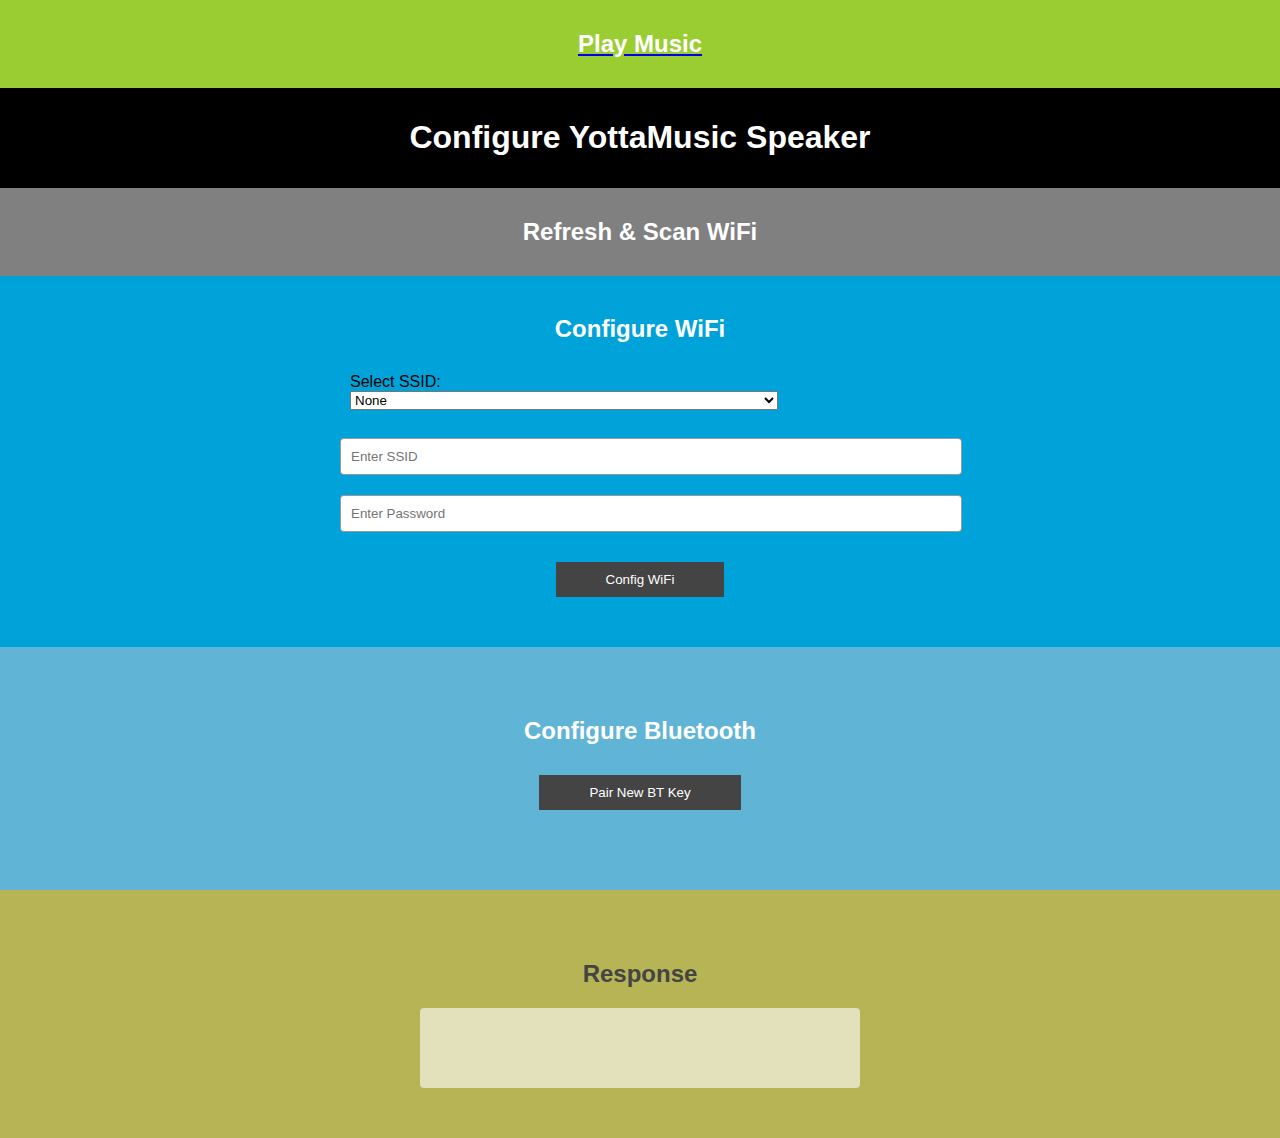
==== config.html @ 2323bcf3 "Added extra screen" ====
<!DOCTYPE html>
<html style="height: 100%;">

<head>
	<title>YottaMusic Speaker Configuration</title>
	<script src="saveAuth.js"></script>
</head>

<body style="margin: 0; height: 100%; font-family: arial;">

	<div style="height: 100%;">
		<div style="text-align: center; background: yellowgreen; padding: 10px 0;">
			<a href="/kugou"><h2 style="color: #fff; cursor: pointer; display: block;">Play Music</h2></a>
		</div>
		<div style="text-align: center; padding: 10px 0; background: black;">
			<h1 style="color: #fff;">Configure YottaMusic Speaker</h1>
		</div>
		<div style="text-align: center; background: grey; padding: 10px 0;">
			<h2 style="color: #fff; cursor: pointer; display: block;" onclick="location.reload(true)">Refresh & Scan
				WiFi</h2>
		</div>
		<div style="text-align: center; padding: 20px 0; background: #00A3D9;">
			<h2 style="color: #fff;">Configure WiFi</h2>
			<form style="text-align: left; max-width: 600px; margin: 0 auto;">
				<div class="form-group" style="padding: 10px; width:200px;">
					<label for="selectWifi">Select SSID:</label>
					<select class="form-control" id="selectWifi" onchange="updateTextBox()">
						<option value="0">None</option>
					</select>
				</div>
				<br>
				<input id="username" type="text"
					style="padding: 10px; width: 100%; border: 1px solid rgba(0,0,0,0.4); border-radius: 4px; color: #555; margin-bottom: 20px;"
					placeholder="Enter SSID" />
				<input id="password" type="password"
					style="padding: 10px; width: 100%; border: 1px solid rgba(0,0,0,0.4); border-radius: 4px; color: #555;"
					placeholder="Enter Password" />
				<input type="button"
					style="display: block; background: #444; border: none; padding: 10px 50px; margin: 30px auto; color: #fff; cursor: pointer;"
					onclick='saveWiFiSettings()' value="Config WiFi" />
			</form>
		</div>
		<div style="text-align: center; padding: 50px 0; background: rgba(7, 140, 192, 0.644);">
			<h2 style="color: #fff;">Configure Bluetooth</h2>
			<input type="submit"
				style="display: block; background: #444; border: none; padding: 10px 50px; margin: 30px auto; color: #fff; cursor: pointer;"
				value="Pair New BT Key" onclick='saveBTSettings()' />
		</div>
		<div style="text-align: center; padding: 50px 0; background: #B6B455;">
			<h2 style="color: #444;">Response</h2>
			<div id="info-div"
				style="padding: 20px; line-height: 40px; max-width: 400px; min-height: 40px; background: rgba(255,255,255,0.6); margin: 0 auto; border-radius: 4px;">
			</div>
		</div>
	</div>

</body>

</html>
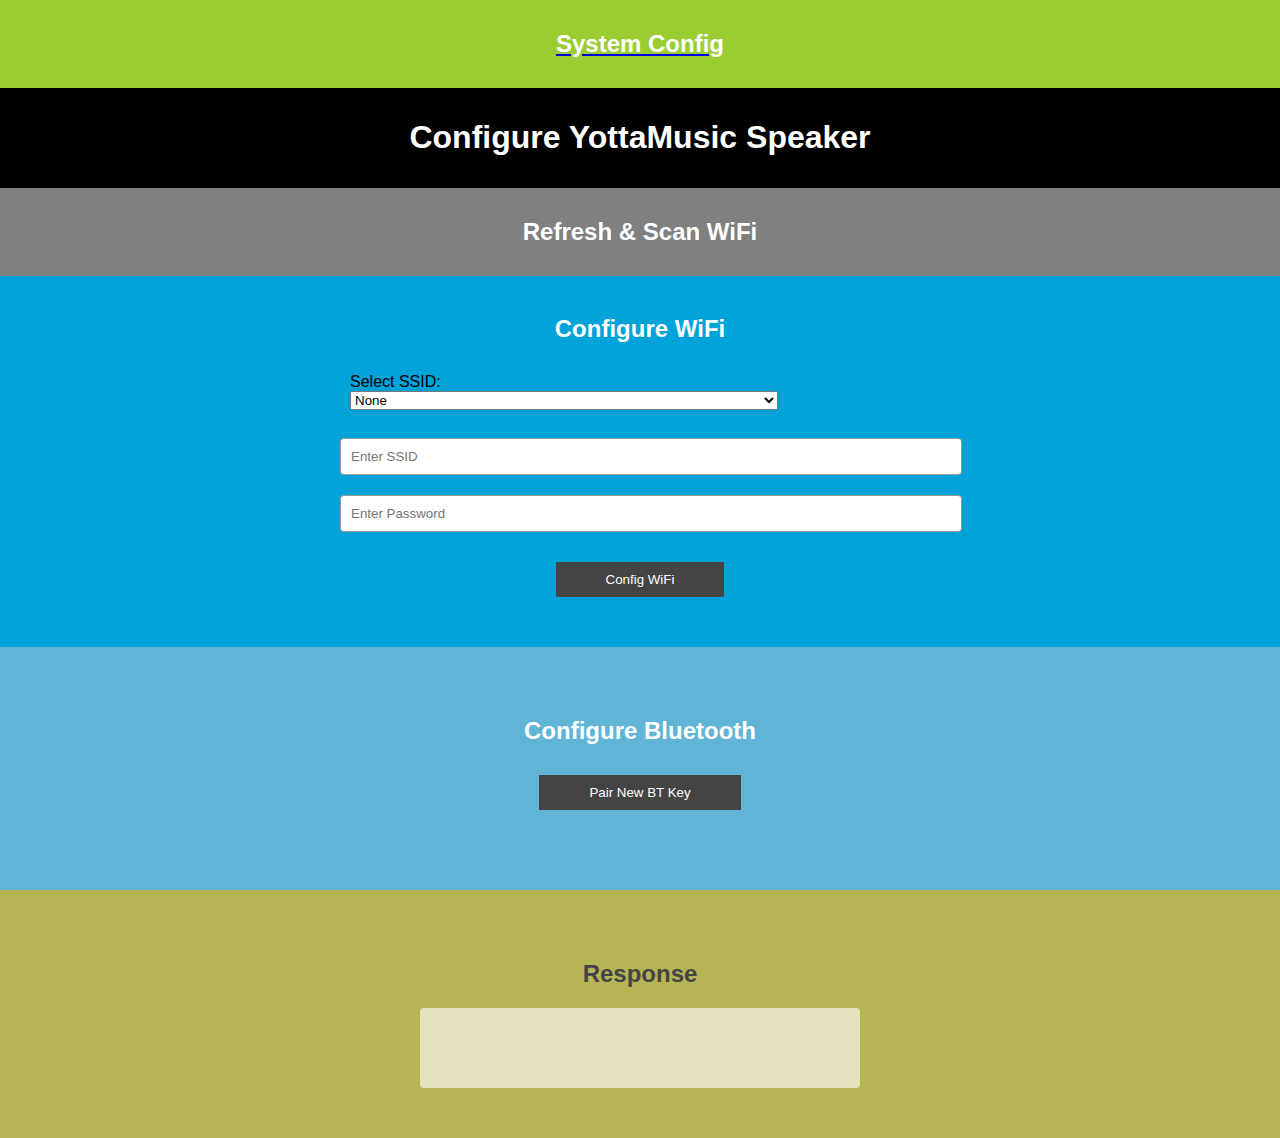
==== commit 2ff0ec9d: "Updated System Config Link" ====
--- a/config.html
+++ b/config.html
@@ -10,7 +10,7 @@
 
 	<div style="height: 100%;">
 		<div style="text-align: center; background: yellowgreen; padding: 10px 0;">
-			<a href="/kugou"><h2 style="color: #fff; cursor: pointer; display: block;">Play Music</h2></a>
+			<a href="a.html"><h2 style="color: #fff; cursor: pointer; display: block;">System Config</h2></a>
 		</div>
 		<div style="text-align: center; padding: 10px 0; background: black;">
 			<h1 style="color: #fff;">Configure YottaMusic Speaker</h1>
@@ -56,4 +56,4 @@
 
 </body>
 
-</html>+</html>
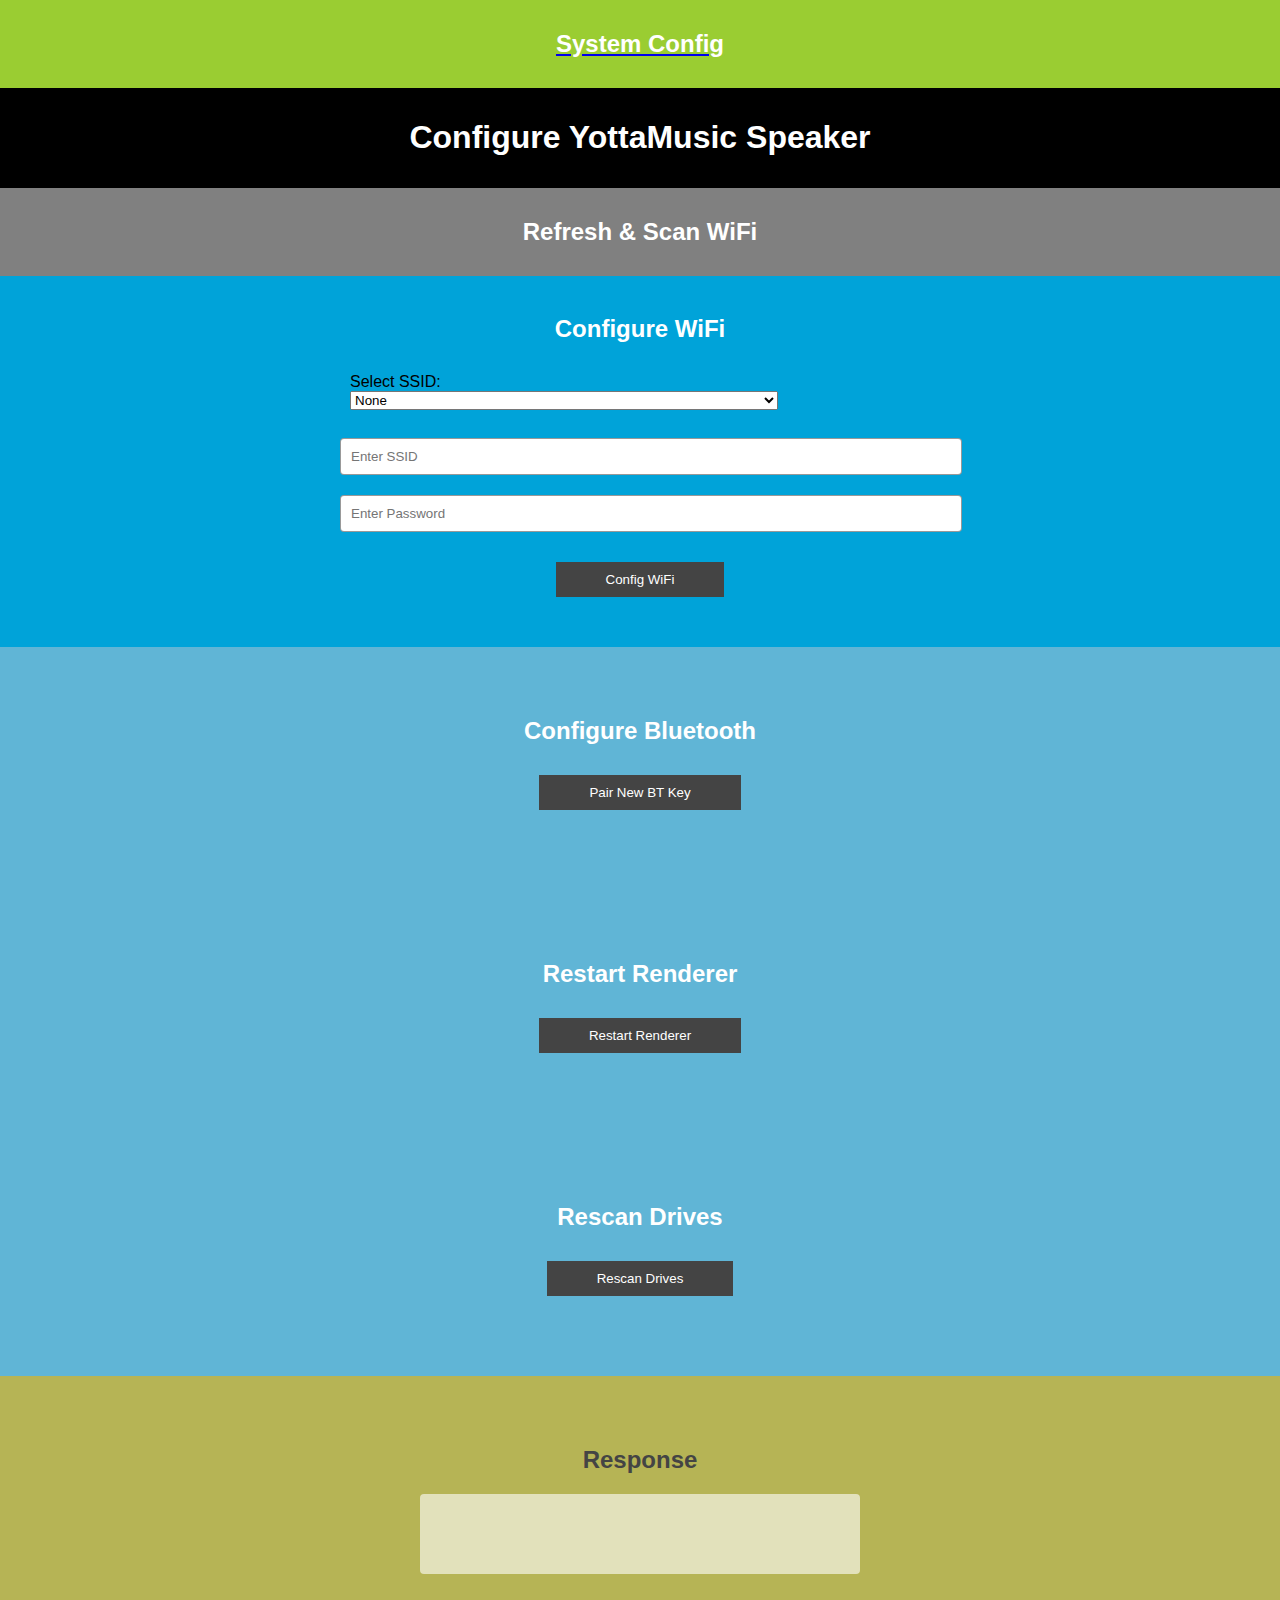
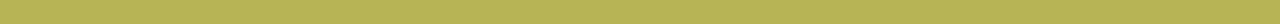
==== commit 780c6887: "More Buttons" ====
--- a/config.html
+++ b/config.html
@@ -46,6 +46,18 @@
 				style="display: block; background: #444; border: none; padding: 10px 50px; margin: 30px auto; color: #fff; cursor: pointer;"
 				value="Pair New BT Key" onclick='saveBTSettings()' />
 		</div>
+		<div style="text-align: center; padding: 50px 0; background: rgba(7, 140, 192, 0.644);">
+			<h2 style="color: #fff;">Restart Renderer</h2>
+			<input type="submit"
+				style="display: block; background: #444; border: none; padding: 10px 50px; margin: 30px auto; color: #fff; cursor: pointer;"
+				value="Restart Renderer" onclick='restartRenderer()' />
+		</div>
+		<div style="text-align: center; padding: 50px 0; background: rgba(7, 140, 192, 0.644);">
+			<h2 style="color: #fff;">Rescan Drives</h2>
+			<input type="submit"
+				style="display: block; background: #444; border: none; padding: 10px 50px; margin: 30px auto; color: #fff; cursor: pointer;"
+				value="Rescan Drives" onclick='rescanDrives()' />
+		</div>
 		<div style="text-align: center; padding: 50px 0; background: #B6B455;">
 			<h2 style="color: #444;">Response</h2>
 			<div id="info-div"
